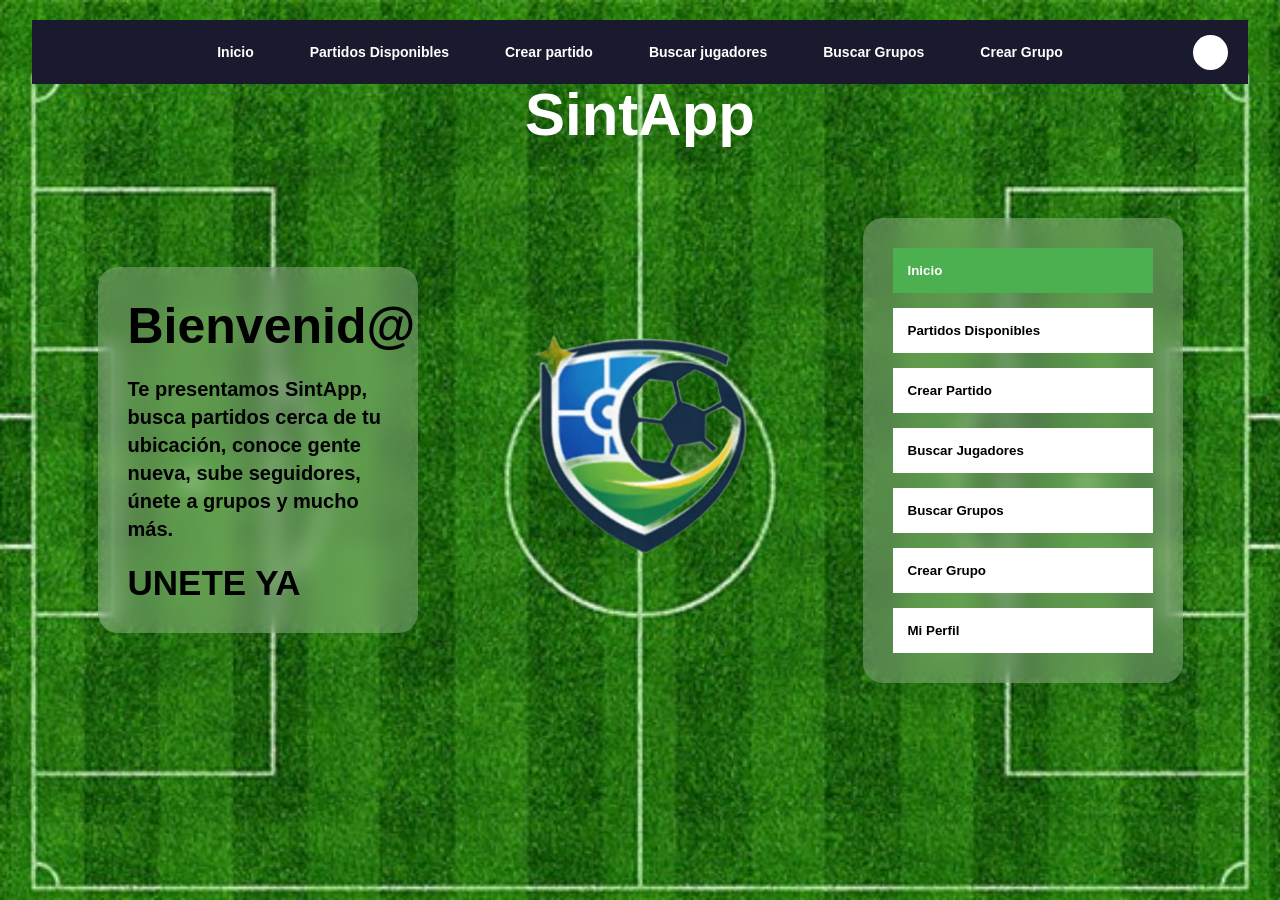
==== frontend/index.html @ 7a23f1ef "frontend" ====
<!DOCTYPE html>
<html lang="es">

<head>
  <meta charset="UTF-8">
  <meta name="viewport" content="width=device-width, initial-scale=1.0">

  <title>SintApp Inicio</title>

  <link rel="stylesheet" href="./css/styles.css">
</head>

<body>

  <!-- NAVBAR -->

 <nav class="navbar">

  <a href="index.html">Inicio</a>

  <a href="partidos.html">Partidos Disponibles</a>

  <a href="#">Crear partido</a>

  <a href="#">Buscar jugadores</a>

  <a href="#">Buscar Grupos</a>

  <a href="crear-grupo.html">Crear Grupo</a>

  <a href="perfil.html" class="profile-circle"></a>

</nav>

  <!-- TITULO -->

  <h1 class="title">
    SintApp
  </h1>

  <!-- CONTENIDO -->

  <div class="home-container">

    <!-- INFO -->

    <div class="info-box">

      <h1>Bienvenid@</h1>

      <p>

        Te presentamos SintApp, busca partidos cerca de tu ubicación,
        conoce gente nueva, sube seguidores, únete a grupos y mucho más.

      </p>

      <h2>UNETE YA</h2>

    </div>

    <!-- LOGO -->

    <div class="center-logo">

      <img src="./assets/logo.png" alt="logo">

    </div>

    <!-- MENU -->

    <div class="menu-box">

      <button>Inicio</button>

      <button onclick="window.location.href='partidos.html'"> Partidos Disponibles </button>

      <button>Crear Partido</button>

      <button>Buscar Jugadores</button>

      <button>Buscar Grupos</button>

      <button>Crear Grupo</button>

      <button onclick="window.location.href='perfil.html'">
  Mi Perfil
</button>

    </div>

  </div>

  <script src="./js/app.js"></script>

</body>
</html>
---- frontend/css/styles.css ----
*{
  margin:0;
  padding:0;
  box-sizing:border-box;
  font-family:Arial;
}

body{

  height:100vh;

  background-image:url('../assets/campo.jpg');
  background-size:cover;
  background-position:center;

  display:flex;
  justify-content:center;
  align-items:center;
}

.container{

  width:90%;

  display:flex;
  justify-content:space-between;
  align-items:center;
}

.logo-section img{
  width:450px;
}

.login-box{

  width:350px;

  padding:40px;

  border-radius:20px;

  background:rgba(255,255,255,0.25);

  backdrop-filter:blur(10px);

  display:flex;
  flex-direction:column;

  gap:20px;
}

.login-box h1{

  color:#0b3d0b;

  font-size:45px;
}

.login-box input{

  padding:12px;

  border:none;

  border-radius:5px;
}

.login-box button{

  padding:12px;

  border:none;

  border-radius:20px;

  background:#006400;

  color:white;

  cursor:pointer;

  font-weight:bold;
}

.login-box button:hover{

  background:#008000;
}

.login-box p{

  font-size:14px;
  color:white;
}
/* SIGNUP */

.signup-container{

  width:100%;

  display:flex;
  justify-content:center;
  align-items:center;
}

.signup-box{

  width:420px;

  padding:50px;

  border-radius:20px;

  background:rgba(255,255,255,0.25);

  backdrop-filter:blur(10px);

  display:flex;
  flex-direction:column;

  gap:18px;
}

.signup-box h1{

  text-align:center;

  color:#0b3d0b;

  font-size:45px;

  margin-bottom:20px;
}

.signup-box input{

  padding:12px;

  border:none;

  border-radius:5px;
}

.signup-box button{

  margin-top:10px;

  padding:12px;

  border:none;

  border-radius:20px;

  background:#006400;

  color:white;

  cursor:pointer;

  font-size:20px;

  font-weight:bold;
}

.signup-box button:hover{

  background:#008000;
}

/* BOTON VOLVER */

.back-button{

  position:absolute;

  top:20px;
  left:30px;

  font-size:60px;

  text-decoration:none;

  color:black;

  font-weight:bold;
}
/* NAVBAR */

.navbar{

  width:95%;

  position:absolute;

  top:20px;

  display:flex;
  justify-content:center;
  align-items:center;

  gap:30px;

  padding:15px;

  background:rgba(0,50,0,0.6);
}

.navbar a{

  color:white;

  text-decoration:none;

  font-size:14px;

  font-weight:bold;
}

.profile-circle{

  width:35px;
  height:35px;

  border-radius:50%;

  background:white;

  position:absolute;

  right:20px;
}

/* TITULO */

.title{

  position:absolute;

  top:80px;

  color:white;

  font-size:60px;
}

/* HOME */

.home-container{

  width:100%;

  display:flex;

  justify-content:space-evenly;

  align-items:center;
}

/* INFO BOX */

.info-box{

  width:320px;

  padding:30px;

  border-radius:20px;

  background:rgba(255,255,255,0.25);

  backdrop-filter:blur(10px);
}

.info-box h1{

  font-size:50px;

  margin-bottom:20px;
}

.info-box p{

  font-size:20px;

  font-weight:bold;

  line-height:1.4;
}

.info-box h2{

  margin-top:20px;

  font-size:35px;
}

/* LOGO */

.center-logo img{

  width:250px;
}

/* MENU */

.menu-box{

  width:320px;

  padding:30px;

  border-radius:20px;

  background:rgba(255,255,255,0.25);

  backdrop-filter:blur(10px);

  display:flex;
  flex-direction:column;

  gap:15px;
}

.menu-box button{

  padding:15px;

  border:none;

  background:white;

  cursor:pointer;

  font-weight:bold;

  text-align:left;
}

.menu-box button:first-child{

  background:#4CAF50;

  color:white;
}
/* MATCHES */
* {
  margin: 0;
  padding: 0;
  box-sizing: border-box;
}

body {
  font-family: Arial, sans-serif;
  background-color: #f0f0f0;
}

/* NAVBAR */
.navbar {
  background-color: #1a1a2e;
  padding: 1rem;
  display: flex;
  gap: 1.5rem;
  justify-content: center;
  flex-wrap: wrap;
}

.navbar a {
  color: white;
  text-decoration: none;
  font-weight: bold;
  padding: 0.5rem 1rem;
}

.navbar a:hover {
  background-color: #e94560;
  border-radius: 5px;
}

/* PARTIDOS DISPONIBLES */

.matches-title{

  margin-top:120px;

  text-align:center;

  color:white;

  font-size:60px;

  line-height:1;
}

/* TABS */

.tabs{

  width:100%;

  display:flex;

  justify-content:center;

  gap:20px;

  margin-top:20px;
}

.tabs button{

  padding:12px 25px;

  border:none;

  border-radius:10px;

  background:#d9d9d9;

  cursor:pointer;

  font-weight:bold;

  font-size:16px;
}

.active-tab{

  background:#6ab04c !important;

  color:white;
}

/* GRID */

.matches-grid{

  width:90%;

  margin:40px auto;

  display:grid;

  grid-template-columns:repeat(4,1fr);

  gap:25px;
}

/* CARD */

.match-card{

  background:rgba(255,255,255,0.45);

  backdrop-filter:blur(10px);

  border-radius:20px;

  padding:20px;

  display:flex;

  flex-direction:column;

  gap:10px;
}

.match-card h2{

  font-size:28px;

  letter-spacing:3px;
}

.match-card p{

  font-weight:bold;

  font-size:14px;
}

.location-button{

  margin-top:10px;

  width:100%;

  padding:10px;

  border:none;

  border-radius:10px;

  background:#e8e8e8;

  cursor:pointer;

  font-size:22px;
}

/* RESPONSIVE */

@media(max-width:1200px){

  .matches-grid{

    grid-template-columns:repeat(2,1fr);
  }
}

@media(max-width:700px){

  .matches-grid{

    grid-template-columns:1fr;
  }

  .matches-title{

    font-size:45px;
  }
}


/* comentarios - perfil */

.profile-title{
  position:absolute;
  top:95px;
  left:42%;
  color:white;
  font-size:45px;
}

.perfil-container{
  width:80%;
  margin:130px auto 0;
  display:flex;
  justify-content:center;
  gap:80px;
  align-items:center;
}

.perfil-left{
  display:flex;
  flex-direction:column;
  align-items:center;
  gap:18px;
}

.perfil-img{
  width:220px;
  height:220px;
  border-radius:50%;
  object-fit:cover;
  background:white;
}

.perfil-stats{
  display:flex;
  gap:15px;
}

.perfil-stats button,
.rating,
.edit-btn{
  border:none;
  border-radius:12px;
  padding:10px 18px;
  cursor:pointer;
  font-weight:bold;
}

.perfil-right{
  width:420px;
  color:white;
}

.perfil-right h2{
  font-size:32px;
  font-style:italic;
  margin-bottom:10px;
}

.edit-btn{
  margin-bottom:20px;
}

.perfil-card{
  background:rgba(255,255,255,0.75);
  color:black;
  padding:20px;
  border-radius:18px;
  margin-bottom:20px;
  font-weight:bold;
}

/* COMENTARIOS */

.comments-container{
  width:80%;
  margin:130px auto 0;
  display:flex;
  justify-content:space-around;
  align-items:center;
}

.comments-box{
  width:420px;
  height:320px;
  background:rgba(255,255,255,0.8);
  border-radius:20px;
  padding:35px;
}

.comment-line{
  height:25px;
  background:#e8dddd;
  border-radius:20px;
  margin-bottom:22px;
}

.comments-title{
  background:rgba(255,255,255,0.35);
  backdrop-filter:blur(10px);
  border-radius:18px;
  padding:55px;
}

.comments-title h2{
  letter-spacing:6px;
  line-height:1.5;
}

.volver-btn{
  position:absolute;
  bottom:90px;
  left:50%;
  transform:translateX(-50%);
  width:230px;
  padding:15px;
  border:none;
  border-radius:18px;
  font-weight:bold;
  letter-spacing:5px;
  cursor:pointer;
}

/* perfil comentarios */

.profile-title{
  position:absolute;
  top:95px;
  left:42%;
  color:white;
  font-size:45px;
}

.perfil-container{
  width:80%;
  margin:130px auto 0;
  display:flex;
  justify-content:center;
  gap:80px;
  align-items:center;
}

.perfil-left{
  display:flex;
  flex-direction:column;
  align-items:center;
  gap:18px;
}

.perfil-img{
  width:220px;
  height:220px;
  border-radius:50%;
  object-fit:cover;
  background:white;
}

.perfil-stats{
  display:flex;
  gap:15px;
}

.perfil-stats button,
.rating,
.edit-btn{
  border:none;
  border-radius:12px;
  padding:10px 18px;
  cursor:pointer;
  font-weight:bold;
}

.perfil-right{
  width:420px;
  color:white;
}

.perfil-right h2{
  font-size:32px;
  font-style:italic;
  margin-bottom:10px;
}

.edit-btn{
  margin-bottom:20px;
}

.perfil-card{
  background:rgba(255,255,255,0.75);
  color:black;
  padding:20px;
  border-radius:18px;
  margin-bottom:20px;
  font-weight:bold;
}

/* COMENTARIOS */

.comments-container{
  width:80%;
  margin:130px auto 0;
  display:flex;
  justify-content:space-around;
  align-items:center;
}

.comments-box{
  width:420px;
  height:320px;
  background:rgba(255,255,255,0.8);
  border-radius:20px;
  padding:35px;
}

.comment-line{
  height:25px;
  background:#e8dddd;
  border-radius:20px;
  margin-bottom:22px;
}

.comments-title{
  background:rgba(255,255,255,0.35);
  backdrop-filter:blur(10px);
  border-radius:18px;
  padding:55px;
}

.comments-title h2{
  letter-spacing:6px;
  line-height:1.5;
}

.volver-btn{
  position:absolute;
  bottom:90px;
  left:50%;
  transform:translateX(-50%);
  width:230px;
  padding:15px;
  border:none;
  border-radius:18px;
  font-weight:bold;
  letter-spacing:5px;
  cursor:pointer;
}
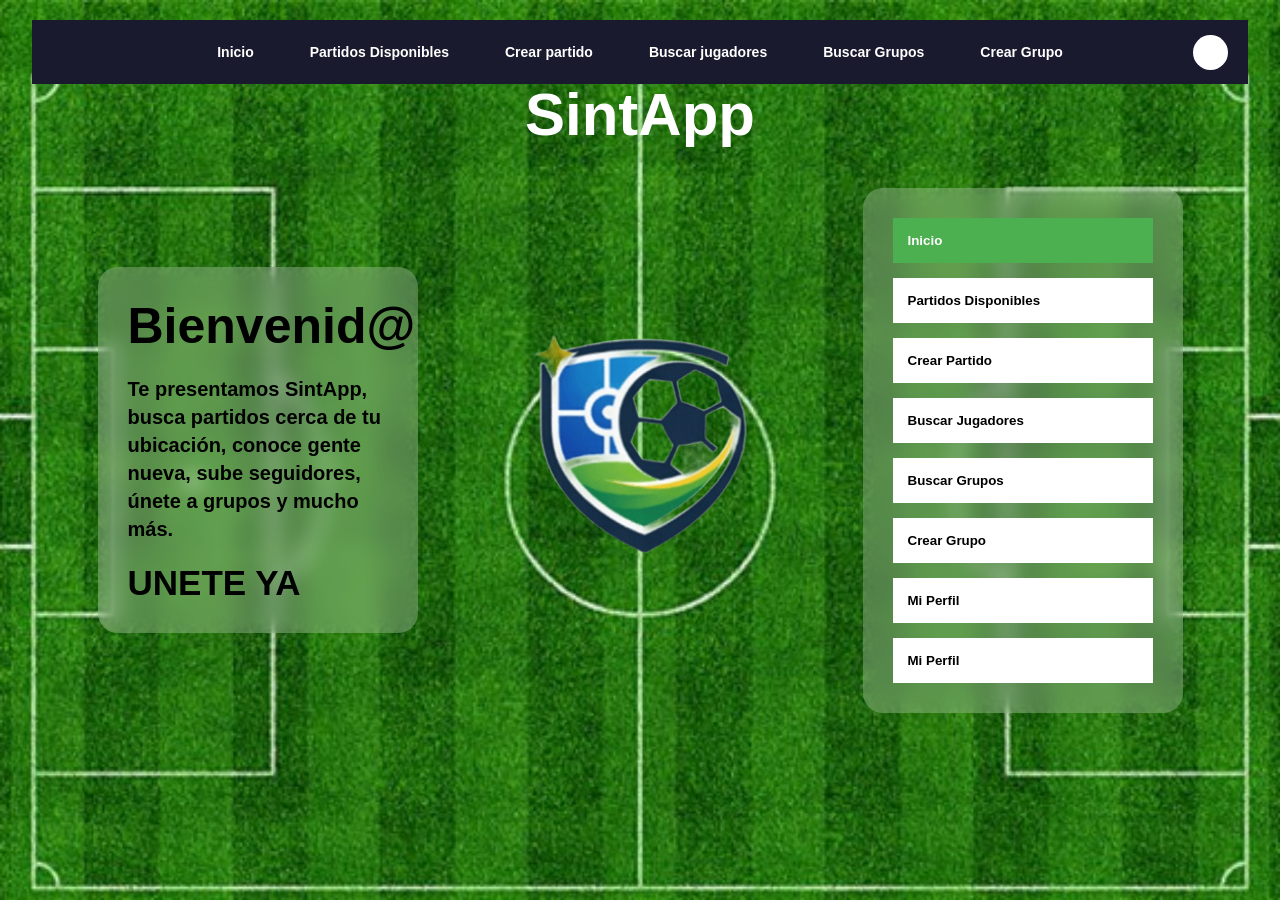
==== commit 42731f04: "cambios" ====
--- a/frontend/index.html
+++ b/frontend/index.html
@@ -14,23 +14,23 @@
 
   <!-- NAVBAR -->
 
- <nav class="navbar">
+  <nav class="navbar">
 
-  <a href="index.html">Inicio</a>
+    <a href="index.html">Inicio</a>
 
-  <a href="partidos.html">Partidos Disponibles</a>
+    <a href="partidos.html">Partidos Disponibles</a>
 
-  <a href="#">Crear partido</a>
+    <a href="#">Crear partido</a>
 
-  <a href="#">Buscar jugadores</a>
+    <a href="#">Buscar jugadores</a>
 
-  <a href="#">Buscar Grupos</a>
+    <a href="#">Buscar Grupos</a>
 
-  <a href="crear-grupo.html">Crear Grupo</a>
+    <a href="#">Crear Grupo</a>
 
-  <a href="perfil.html" class="profile-circle"></a>
+    <a href="perfil.html" class="profile-circle"></a>
 
-</nav>
+  </nav>
 
   <!-- TITULO -->
 
@@ -83,6 +83,7 @@
 
       <button>Crear Grupo</button>
 
+      <button>Mi Perfil</button>
       <button onclick="window.location.href='perfil.html'">
   Mi Perfil
 </button>
--- a/frontend/css/styles.css
+++ b/frontend/css/styles.css
@@ -376,127 +376,6 @@
   border-radius: 5px;
 }
 
-/* PARTIDOS DISPONIBLES */
-
-.matches-title{
-
-  margin-top:120px;
-
-  text-align:center;
-
-  color:white;
-
-  font-size:60px;
-
-  line-height:1;
-}
-
-/* TABS */
-
-.tabs{
-
-  width:100%;
-
-  display:flex;
-
-  justify-content:center;
-
-  gap:20px;
-
-  margin-top:20px;
-}
-
-.tabs button{
-
-  padding:12px 25px;
-
-  border:none;
-
-  border-radius:10px;
-
-  background:#d9d9d9;
-
-  cursor:pointer;
-
-  font-weight:bold;
-
-  font-size:16px;
-}
-
-.active-tab{
-
-  background:#6ab04c !important;
-
-  color:white;
-}
-
-/* GRID */
-
-.matches-grid{
-
-  width:90%;
-
-  margin:40px auto;
-
-  display:grid;
-
-  grid-template-columns:repeat(4,1fr);
-
-  gap:25px;
-}
-
-/* CARD */
-
-.match-card{
-
-  background:rgba(255,255,255,0.45);
-
-  backdrop-filter:blur(10px);
-
-  border-radius:20px;
-
-  padding:20px;
-
-  display:flex;
-
-  flex-direction:column;
-
-  gap:10px;
-}
-
-.match-card h2{
-
-  font-size:28px;
-
-  letter-spacing:3px;
-}
-
-.match-card p{
-
-  font-weight:bold;
-
-  font-size:14px;
-}
-
-.location-button{
-
-  margin-top:10px;
-
-  width:100%;
-
-  padding:10px;
-
-  border:none;
-
-  border-radius:10px;
-
-  background:#e8e8e8;
-
-  cursor:pointer;
-
-  font-size:22px;
-}
-
 /* RESPONSIVE */
 
 @media(max-width:1200px){
@@ -520,24 +399,24 @@
   }
 }
 
-
-/* comentarios - perfil */
+/* perfil */
 
 .profile-title{
   position:absolute;
-  top:95px;
-  left:42%;
+  top:100px;
+  width:100%;
+  text-align:center;
   color:white;
   font-size:45px;
 }
 
 .perfil-container{
   width:80%;
-  margin:130px auto 0;
+  margin:150px auto 0;
   display:flex;
   justify-content:center;
+  align-items:center;
   gap:80px;
-  align-items:center;
 }
 
 .perfil-left{
@@ -548,8 +427,8 @@
 }
 
 .perfil-img{
-  width:220px;
-  height:220px;
+  width:210px;
+  height:210px;
   border-radius:50%;
   object-fit:cover;
   background:white;
@@ -557,214 +436,131 @@
 
 .perfil-stats{
   display:flex;
-  gap:15px;
+  gap:20px;
 }
 
 .perfil-stats button,
 .rating,
 .edit-btn{
   border:none;
-  border-radius:12px;
+  border-radius:14px;
   padding:10px 18px;
+  background:white;
+  font-weight:bold;
   cursor:pointer;
-  font-weight:bold;
+}
+
+.rating{
+  width:260px;
 }
 
 .perfil-right{
-  width:420px;
+  width:430px;
   color:white;
 }
 
 .perfil-right h2{
-  font-size:32px;
+  font-size:30px;
   font-style:italic;
   margin-bottom:10px;
 }
 
 .edit-btn{
   margin-bottom:20px;
+  font-size:12px;
 }
 
 .perfil-card{
-  background:rgba(255,255,255,0.75);
+  background:rgba(255,255,255,0.8);
   color:black;
-  padding:20px;
+  padding:18px;
   border-radius:18px;
-  margin-bottom:20px;
-  font-weight:bold;
-}
-
-/* COMENTARIOS */
-
-.comments-container{
-  width:80%;
-  margin:130px auto 0;
-  display:flex;
-  justify-content:space-around;
-  align-items:center;
-}
-
-.comments-box{
-  width:420px;
-  height:320px;
-  background:rgba(255,255,255,0.8);
-  border-radius:20px;
-  padding:35px;
-}
-
-.comment-line{
-  height:25px;
-  background:#e8dddd;
-  border-radius:20px;
-  margin-bottom:22px;
-}
-
-.comments-title{
-  background:rgba(255,255,255,0.35);
-  backdrop-filter:blur(10px);
-  border-radius:18px;
-  padding:55px;
-}
-
-.comments-title h2{
-  letter-spacing:6px;
-  line-height:1.5;
-}
-
-.volver-btn{
-  position:absolute;
-  bottom:90px;
-  left:50%;
-  transform:translateX(-50%);
-  width:230px;
-  padding:15px;
-  border:none;
-  border-radius:18px;
-  font-weight:bold;
+  margin-bottom:18px;
+  font-weight:bold;
+  line-height:1.3;
+}
+
+/* PARTIDOS DISPONIBLES */
+
+.matches-title{
+  position:absolute;
+  top:95px;
+  width:100%;
+  text-align:center;
+  color:white;
+  font-size:44px;
+  line-height:1.1;
+  font-weight:bold;
+}
+
+.tabs{
+  position:absolute;
+  top:230px;
+  width:100%;
+  display:flex;
+  justify-content:center;
+  gap:35px;
+}
+
+.tabs button{
+  padding:13px 32px;
+  border:none;
+  border-radius:8px;
+  background:#e5e5e5;
+  color:#3d9635;
+  font-size:16px;
+  font-weight:bold;
+  cursor:pointer;
+}
+
+.tabs .active-tab{
+  background:#4caf50;
+  color:white;
+}
+
+.matches-grid{
+  width:78%;
+  margin:285px auto 0;
+  display:grid;
+  grid-template-columns:repeat(4, 180px);
+  justify-content:center;
+  gap:28px 42px;
+}
+
+.match-card{
+  width:180px;
+  height:170px;
+  padding:14px;
+  border-radius:12px;
+  background:rgba(255,255,255,0.45);
+  backdrop-filter:blur(7px);
+  color:black;
+  font-weight:bold;
+}
+
+.match-card h2{
+  font-size:17px;
   letter-spacing:5px;
+  margin-bottom:10px;
+}
+
+.match-card p{
+  font-size:10px;
+  margin-bottom:10px;
+}
+
+.location-button{
+  width:130px;
+  height:38px;
+  margin-top:4px;
+  border:none;
+  border-radius:8px;
+  background:#e8e8e8;
+  font-size:25px;
   cursor:pointer;
 }
 
-/* perfil comentarios */
-
-.profile-title{
-  position:absolute;
-  top:95px;
-  left:42%;
-  color:white;
-  font-size:45px;
-}
-
-.perfil-container{
-  width:80%;
-  margin:130px auto 0;
-  display:flex;
-  justify-content:center;
-  gap:80px;
-  align-items:center;
-}
-
-.perfil-left{
-  display:flex;
-  flex-direction:column;
-  align-items:center;
-  gap:18px;
-}
-
-.perfil-img{
-  width:220px;
-  height:220px;
-  border-radius:50%;
-  object-fit:cover;
-  background:white;
-}
-
-.perfil-stats{
-  display:flex;
-  gap:15px;
-}
-
-.perfil-stats button,
-.rating,
-.edit-btn{
-  border:none;
-  border-radius:12px;
-  padding:10px 18px;
-  cursor:pointer;
-  font-weight:bold;
-}
-
-.perfil-right{
-  width:420px;
-  color:white;
-}
-
-.perfil-right h2{
-  font-size:32px;
-  font-style:italic;
-  margin-bottom:10px;
-}
-
-.edit-btn{
-  margin-bottom:20px;
-}
-
-.perfil-card{
-  background:rgba(255,255,255,0.75);
-  color:black;
-  padding:20px;
-  border-radius:18px;
-  margin-bottom:20px;
-  font-weight:bold;
-}
-
-/* COMENTARIOS */
-
-.comments-container{
-  width:80%;
-  margin:130px auto 0;
-  display:flex;
-  justify-content:space-around;
-  align-items:center;
-}
-
-.comments-box{
-  width:420px;
-  height:320px;
-  background:rgba(255,255,255,0.8);
-  border-radius:20px;
-  padding:35px;
-}
-
-.comment-line{
-  height:25px;
-  background:#e8dddd;
-  border-radius:20px;
-  margin-bottom:22px;
-}
-
-.comments-title{
-  background:rgba(255,255,255,0.35);
-  backdrop-filter:blur(10px);
-  border-radius:18px;
-  padding:55px;
-}
-
-.comments-title h2{
-  letter-spacing:6px;
-  line-height:1.5;
-}
-
-.volver-btn{
-  position:absolute;
-  bottom:90px;
-  left:50%;
-  transform:translateX(-50%);
-  width:230px;
-  padding:15px;
-  border:none;
-  border-radius:18px;
-  font-weight:bold;
-  letter-spacing:5px;
-  cursor:pointer;
+.active-link{
+  border-bottom:4px solid #69c36d;
+  padding-bottom:8px;
 }
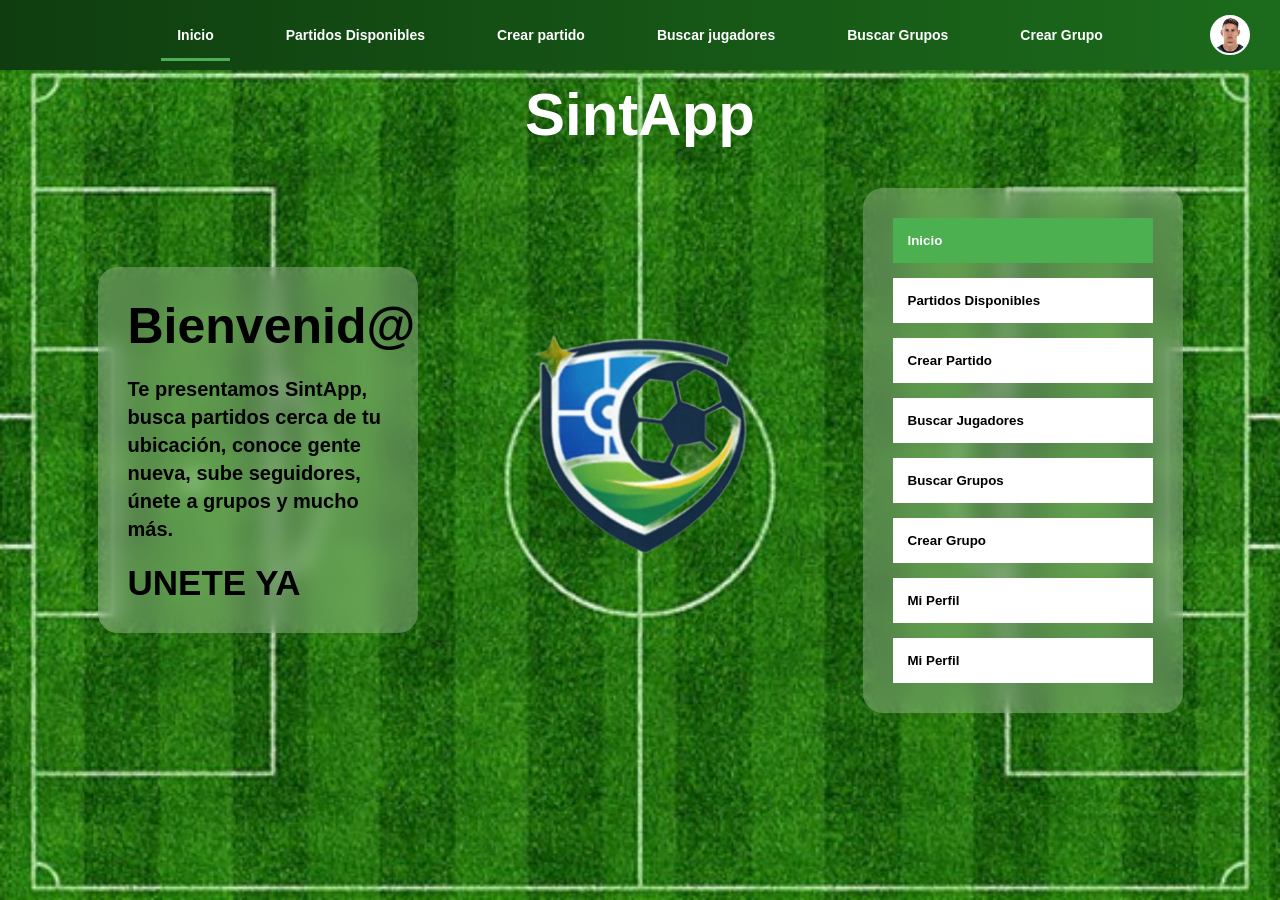
==== commit fa510274: "cambios" ====
--- a/frontend/index.html
+++ b/frontend/index.html
@@ -12,25 +12,18 @@
 
 <body>
 
-  <!-- NAVBAR -->
+<nav class="navbar">
+  <a href="index.html" class="active">Inicio</a>
+  <a href="partidos.html">Partidos Disponibles</a>
+  <a href="crearPartido.html">Crear partido</a>
+  <a href="jugadores.html">Buscar jugadores</a>
+  <a href="grupos.html">Buscar Grupos</a>
+  <a href="crearGrupo.html">Crear Grupo</a>
 
-  <nav class="navbar">
-
-    <a href="index.html">Inicio</a>
-
-    <a href="partidos.html">Partidos Disponibles</a>
-
-    <a href="#">Crear partido</a>
-
-    <a href="#">Buscar jugadores</a>
-
-    <a href="#">Buscar Grupos</a>
-
-    <a href="#">Crear Grupo</a>
-
-    <a href="perfil.html" class="profile-circle"></a>
-
-  </nav>
+  <div class="profile-circle" onclick="window.location.href='perfil.html'">
+    <img src="./assets/james.png">
+  </div>
+</nav>
 
   <!-- TITULO -->
 
--- a/frontend/css/styles.css
+++ b/frontend/css/styles.css
@@ -563,4 +563,624 @@
 .active-link{
   border-bottom:4px solid #69c36d;
   padding-bottom:8px;
+}
+
+
+/* grupos */
+
+.groups-title{
+  position:absolute;
+  top:120px;
+  left:70px;
+  color:white;
+  font-size:42px;
+}
+
+.groups-container{
+  width:85%;
+  margin:180px auto 0;
+  display:grid;
+  grid-template-columns:repeat(3, 1fr);
+  gap:35px;
+}
+
+.group-card{
+  background:#d9d9d9;
+  border-radius:8px;
+  padding:18px;
+  height:220px;
+  position:relative;
+  font-weight:bold;
+  cursor:pointer;
+}
+
+.group-icon{
+  width:45px;
+  height:45px;
+  background:#999;
+  border-radius:50%;
+  margin-bottom:8px;
+}
+
+.group-card h3{
+  position:absolute;
+  top:18px;
+  left:80px;
+  font-size:14px;
+}
+
+.group-card small{
+  display:block;
+  color:#555;
+  margin-bottom:10px;
+}
+
+.group-card p{
+  font-size:14px;
+}
+
+.group-card button{
+  position:absolute;
+  bottom:15px;
+  left:35px;
+  right:35px;
+  padding:10px;
+  border:none;
+  border-radius:10px;
+  background:#3d9635;
+  color:white;
+  font-weight:bold;
+}
+
+.create-group-big{
+  position:absolute;
+  bottom:95px;
+  left:50%;
+  transform:translateX(-50%);
+  padding:18px 28px;
+  border:none;
+  border-radius:18px;
+  background:#e5e5e5;
+  color:#3d9635;
+  font-size:22px;
+  font-weight:bold;
+  cursor:pointer;
+}
+
+.next-match{
+  margin:110px auto 25px;
+  width:320px;
+  background:#e5e5e5;
+  padding:18px;
+  border-radius:25px;
+  text-align:center;
+  font-weight:bold;
+}
+
+.group-detail-box{
+  width:380px;
+  height:330px;
+  background:#d9d9d9;
+  border-radius:18px;
+  margin:0 auto;
+  padding:35px;
+}
+
+.comment-line{
+  height:25px;
+  background:#e8dddd;
+  border-radius:20px;
+  margin-bottom:22px;
+}
+
+.volver-btn{
+  display:block;
+  margin:25px auto;
+  width:230px;
+  padding:15px;
+  border:none;
+  border-radius:18px;
+  background:#e5e5e5;
+  font-weight:bold;
+  letter-spacing:5px;
+}
+
+.group-img{
+  width:45px;
+  height:45px;
+  border-radius:50%;
+  object-fit:cover;
+  margin-bottom:8px;
+}
+
+/* crear grupo */
+
+.crear-grupo-title{
+  position:absolute;
+  top:100px;
+  width:100%;
+  text-align:center;
+  color:white;
+  font-size:45px;
+}
+
+.crear-grupo-container{
+  width:85%;
+  margin:150px auto 0;
+  display:flex;
+  justify-content:space-around;
+  align-items:center;
+}
+
+.crear-grupo-left{
+  display:flex;
+  flex-direction:column;
+  align-items:center;
+  gap:60px;
+}
+
+.upload-circle{
+  width:220px;
+  height:220px;
+  border-radius:50%;
+  background:#d9d9d9;
+  display:flex;
+  justify-content:center;
+  align-items:center;
+  font-size:120px;
+  font-weight:bold;
+  cursor:pointer;
+}
+
+.crear-grupo-btn{
+  padding:18px 28px;
+  border:none;
+  border-radius:14px;
+  background:#e5e5e5;
+  color:#3d9635;
+  font-size:22px;
+  font-weight:bold;
+  cursor:pointer;
+}
+
+.crear-grupo-right{
+  display:flex;
+  flex-direction:column;
+  gap:45px;
+}
+
+.crear-grupo-right input{
+  width:430px;
+  padding:12px;
+  border:none;
+  border-radius:15px;
+  background:#d9d9d9;
+  text-align:center;
+}
+
+.crear-grupo-right textarea{
+  width:430px;
+  height:220px;
+  padding:18px;
+  border:none;
+  border-radius:12px;
+  background:#d9d9d9;
+  resize:none;
+}
+
+
+/* jugadores */
+
+.players-title{
+  position:absolute;
+  top:105px;
+  width:100%;
+  text-align:center;
+  color:white;
+  font-size:42px;
+}
+
+.players-search{
+  position:absolute;
+  top:175px;
+  left:50%;
+  transform:translateX(-50%);
+  width:330px;
+  padding:8px 18px;
+  border:none;
+  border-radius:12px;
+  background:#e5e5e5;
+  font-size:16px;
+}
+
+.players-tabs{
+  position:absolute;
+  top:220px;
+  width:100%;
+  display:flex;
+  justify-content:center;
+  gap:35px;
+}
+
+.players-tabs button{
+  padding:10px 18px;
+  border:none;
+  border-radius:8px;
+  background:#e5e5e5;
+  color:#3d9635;
+  font-weight:bold;
+}
+
+.players-tabs .active-tab{
+  background:#4CAF50;
+  color:white;
+}
+
+.players-container{
+  width:82%;
+  margin:280px auto 0;
+  display:grid;
+  grid-template-columns:repeat(2, 1fr);
+  gap:28px 80px;
+}
+
+.player-general-card{
+  background:#d9d9d9;
+  border-radius:18px;
+  padding:12px 20px;
+  display:flex;
+  align-items:center;
+  gap:25px;
+  font-size:20px;
+  font-style:italic;
+}
+
+.player-general-img{
+  width:60px;
+  height:60px;
+  border-radius:50%;
+  object-fit:cover;
+}
+
+.player-featured-card{
+  background:#d9d9d9;
+  border-radius:6px;
+  padding:20px;
+  display:flex;
+  gap:18px;
+  font-size:11px;
+  font-style:italic;
+}
+
+.player-featured-img{
+  width:85px;
+  height:85px;
+  border-radius:50%;
+  object-fit:cover;
+}
+
+.player-featured-card h4{
+  margin-bottom:8px;
+}
+
+
+/* jugadores perfil */
+
+.perfil-jugador-page{
+  width:80%;
+  margin:190px auto 0;
+  display:flex;
+  justify-content:center;
+  gap:90px;
+}
+
+.perfil-jugador-img{
+  width:230px;
+  height:230px;
+  border-radius:50%;
+  object-fit:cover;
+  background:white;
+}
+
+.perfil-jugador-left{
+  display:flex;
+  flex-direction:column;
+  align-items:center;
+  gap:15px;
+}
+
+.volver-player,
+.perfil-rating,
+.seguir-btn{
+  border:none;
+  border-radius:12px;
+  background:#d9d9d9;
+  padding:6px 35px;
+  cursor:pointer;
+}
+
+.volver-player{
+  width:220px;
+  letter-spacing:6px;
+}
+
+.perfil-mini-boxes{
+  display:flex;
+  gap:20px;
+}
+
+.perfil-mini-boxes div{
+  width:100px;
+  height:60px;
+  background:#d9d9d9;
+  border-radius:15px;
+  display:flex;
+  justify-content:center;
+  align-items:center;
+  text-align:center;
+  font-size:11px;
+}
+
+.perfil-rating{
+  width:220px;
+  font-size:12px;
+}
+
+.perfil-jugador-right{
+  width:360px;
+  color:white;
+}
+
+.perfil-jugador-right h2{
+  font-size:28px;
+  font-style:italic;
+  margin-bottom:8px;
+}
+
+.seguir-btn{
+  width:120px;
+  padding:4px;
+  margin-bottom:35px;
+}
+
+.perfil-text-box{
+  background:#d9d9d9;
+  color:black;
+  border-radius:15px;
+  padding:16px;
+  margin-bottom:15px;
+  font-size:16px;
+}
+
+.profile-circle{
+  position:absolute;
+  right:30px;
+  width:40px;
+  height:40px;
+  border-radius:50%;
+  overflow:hidden; /* 🔥 clave */
+  cursor:pointer;
+  border:2px solid white;
+}
+
+.profile-circle img{
+  width:100%;
+  height:100%;
+  object-fit:cover;
+}
+
+.navbar{
+  width:100%;
+  height:70px;
+  background:linear-gradient(to right, #0f3d0f, #1c6b1c);
+  display:flex;
+  align-items:center;
+  justify-content:center;
+  gap:40px;
+  position:fixed;
+  top:0;
+  z-index:1000;
+}
+
+.navbar a{
+  color:white;
+  text-decoration:none;
+  font-size:14px;
+  position:relative;
+}
+
+/* línea verde */
+.navbar a::after{
+  content:"";
+  position:absolute;
+  bottom:-10px;
+  left:0;
+  width:0%;
+  height:3px;
+  background:#4CAF50;
+  transition:0.3s;
+}
+
+/* hover */
+.navbar a:hover::after{
+  width:100%;
+}
+
+/* activo */
+.navbar a.active::after{
+  width:100%;
+}
+
+/* perfil */
+.profile-circle{
+  position:absolute;
+  right:30px;
+  width:40px;
+  height:40px;
+  border-radius:50%;
+  overflow:hidden;
+  cursor:pointer;
+  border:2px solid white;
+}
+
+.profile-circle img{
+  width:100%;
+  height:100%;
+  object-fit:cover;
+}
+
+/* crear partido */
+
+.crear-partido-body{
+  background:#1f1f1f;
+  margin:0;
+}
+
+.crear-partido-body{
+  margin:0;
+  min-height:100vh;
+  background:url("./assets/campo.jpg") center center / cover no-repeat;
+}
+
+.crear-partido-page{
+  padding-top:90px;
+}
+
+
+.crear-partido-box{
+  width:75%;        
+  max-width:1100px;
+  margin:60px auto;
+  background:rgba(220,220,220,0.65);
+  border-radius:15px;
+  padding:50px 80px;    
+}
+
+.crear-partido-box h1{
+  text-align:center;
+  font-size:44px;
+  color:black;
+  margin:0 0 35px;
+}
+
+.crear-partido-content{
+  display:flex;
+  justify-content:space-between;
+  align-items:flex-start;  
+  gap:80px;              
+}
+
+
+.form-partido{
+  width:380px; /* antes 300 */
+  display:grid;
+  grid-template-columns:1fr 1fr;
+  gap:60px 30px;
+}
+
+
+.form-partido select{
+  height:30px;       /* antes 22 */
+  font-size:13px;    /* más legible */
+  border-radius:15px;
+}
+
+
+
+.calendar{
+  width:300px;  /* antes 250 */
+  padding:20px;
+}
+.crear-partido-box h1{
+  font-size:52px;
+  margin-bottom:40px;
+}
+.calendario-box h2{
+  color:black;
+  font-size:25px;
+  margin-bottom:25px;
+}
+
+.calendar{
+  width:250px;
+  background:#e5e5e5;
+  border-radius:18px;
+  padding:15px;
+}
+
+.days,
+.calendar-days{
+  display:grid;
+  grid-template-columns:repeat(7, 1fr);
+  gap:9px;
+  text-align:center;
+  font-size:12px;
+}
+
+.calendar-days button{
+  border:none;
+  background:transparent;
+  cursor:pointer;
+  font-size:11px;
+}
+
+.form-partido{
+  width:330px;
+  display:grid;
+  grid-template-columns:1fr 1fr;
+  gap:55px 25px;
+}
+
+.form-partido select{
+  height:22px;
+  border:none;
+  border-radius:12px;
+  background:#e5e5e5;
+  font-style:italic;
+  font-size:11px;
+  text-align:center;
+}
+
+.select-wide{
+  grid-column:1 / 3;
+  width:100%;
+}
+
+.crear-partido-btn{
+  position:absolute;
+  bottom:-25px;
+  left:50%;
+  transform:translateX(-50%);
+  width:150px;
+  height:55px;
+  border:none;
+  border-radius:18px;
+  background:#e5e5e5;
+  color:#3d9635;
+  font-size:20px;
+  font-weight:bold;
+  cursor:pointer;
+}
+
+.selected-day{
+  background:#4CAF50 !important;
+  color:white;
+  border-radius:50%;
+}
+
+html, body{
+  margin:0;
+  min-height:100vh;
+}
+
+.crear-partido-body{
+  margin:0;
+  min-height:100vh;
+  background:url("../assets/campo.jpg") center center / cover no-repeat !important;
+}
+
+.crear-partido-page{
+  min-height:100vh;
+  padding-top:120px;
+  background:transparent !important;
 }
